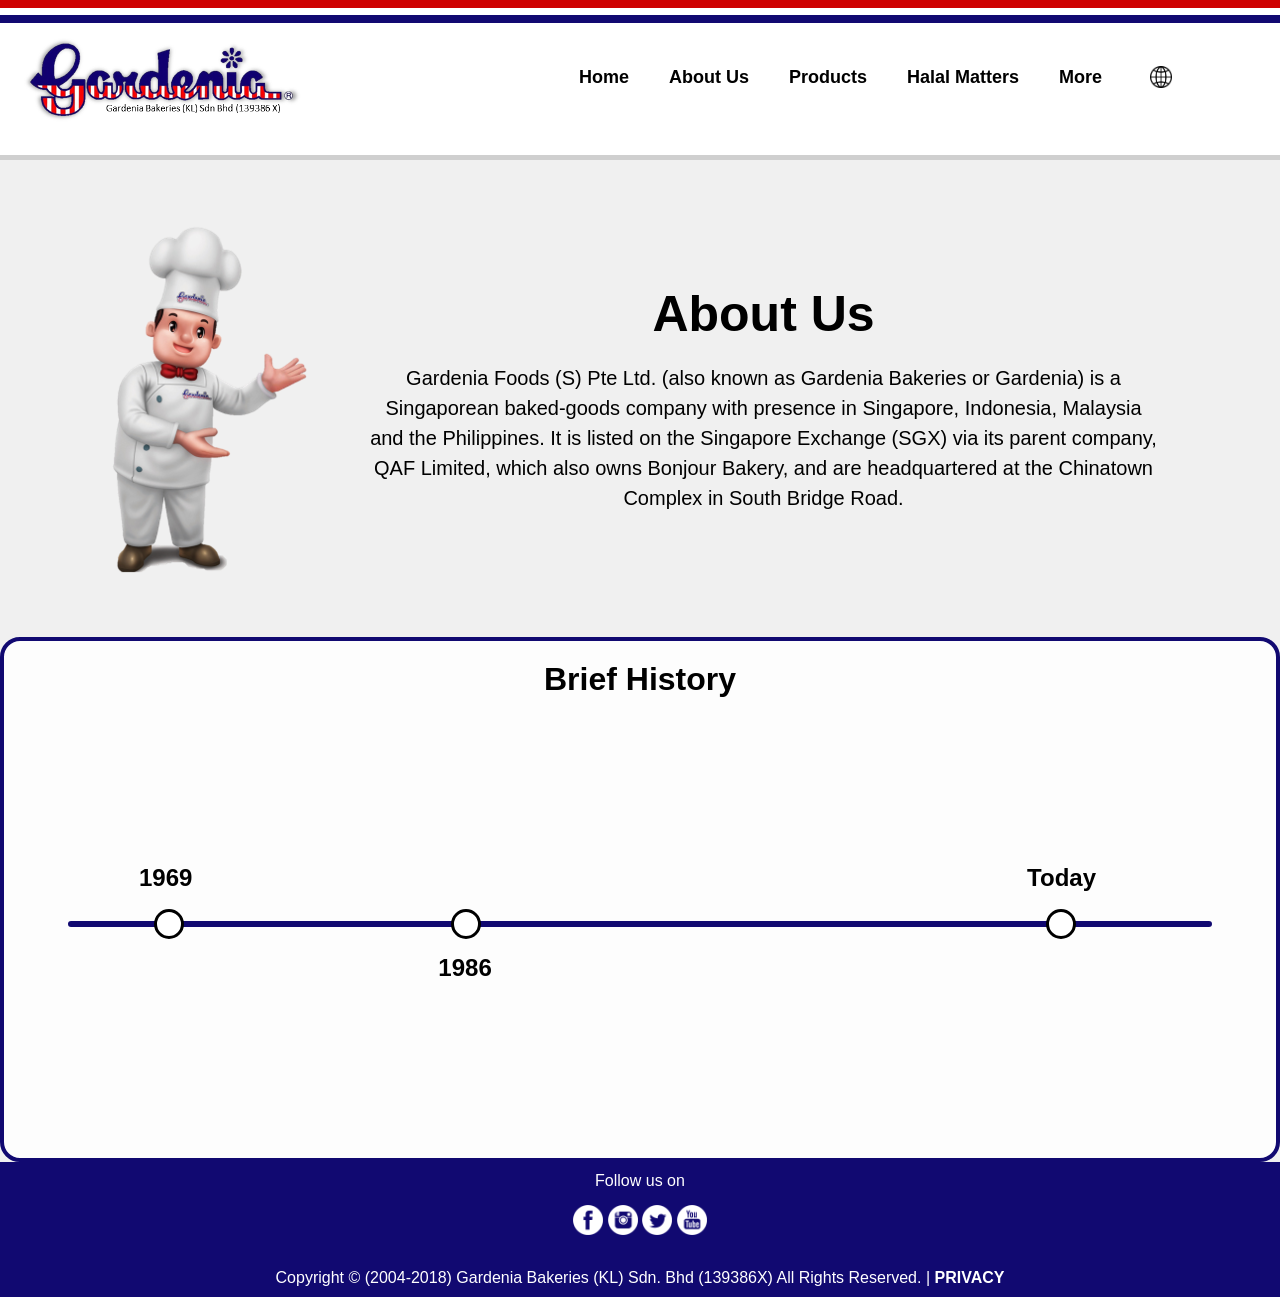
==== about-us-dev.html @ 89bb505b "Co-authored-by: CHUAH WEN JUIN <74487@siswa.unimas.my> Co-authored-by: JEREMI KEK TENG FONG <75162@s" ====
<!DOCTYPE html>
<html>
    <head>
        <title>Gardenia Bakeries (KL) Sdn Bhd</title>
        <link rel="stylesheet" href="src/style.css">
        <link rel="icon" href="src/icon.png"> <!--a random pic as favicon for now, can change later-->
        <meta name="viewport" content="width=device-width, initial-scale=1.0">
    </head>

    <body>
        <script src="script.js"></script>
        <header>
            <div class="logo">
                <div class="logo-container">
                    <img src="src/gardenia.png" alt="Logo">
                </div>
                <div class="logo-container slogan">
                    <img src="src/sogood.png" alt="Good">
                </div>
            </div>
            <nav>
                <ul class="nav-links">
                    <li><a href="index.html">Home</a></li>
                    <li><a href="aboutus.html">About Us</a></li>
                    <li><a href="https://www.youtube.com/watch?v=iik25wqIuFo" target="_blank">Products</a></li>
                    <li><a href="achievement.html">Halal Matters</a></li>
                    <div class = "dropdown">
                        <button class="dropbtn">More</button>
                        <div class="dropdown-content">
                            <a href="#">Activities</a>
                            <a href="#">Recipe</a>
                            <a href="#">Tour</a>
                            <a href="#">Health Tips</a>
                            <a href="#">R&D/QA</a>
                            <a href="#">The Truth</a>
                            <a href="#">Career Center</a>
                            <a href="#">Contact Us</a>
                        </div>
                    </div>
                </ul>
                <div class = "language">
                    <button class="dropbtn"><img src="src/globe.png" alt="Globe"></button>
                    <div class="dropdown-language">
                        <a href="#">English</a>
                        <a href="#">B. Melayu</a>
                        <a href="#">中文</a>
                    </div>
                </div>
            </nav>
            <div class="sidebar-icon" onclick="openNav()">&#9776;</div>
            <div id="sidebar">
                <a href="javascript:void(0)" class="closebtn" onclick="closeNav()">&times;</a>
                <a href="index.html">Home</a>
                <a href="aboutus.html">About Us</a>
                <a href="https://youtu.be/dQw4w9WgXcQ">Products</a>
                <a href="#">Halal Matters</a>
                <a href="#">Activities</a>
                <a href="#">Recipe</a>
                <a href="#">Tour</a>
                <a href="#">Health Tips</a>
                <a href="#">R&D/QA</a>
                <a href="#">The Truth</a>
                <a href="#">Career Center</a>
                <a href="#">Contact Us</a>
            </div>
        </header>
        <main>
            <div class="aboutus">
                <div class="bakerman">
                    <img src="src/bakerman.png" style="float: left;" alt="Bakerman">
                </div>  
                <div class="container">
                    <h2 class="centered">About Us</h2>
                    <p class="centered">Gardenia Foods (S) Pte Ltd. (also known as Gardenia Bakeries or Gardenia) is a Singaporean baked-goods company with presence in Singapore, Indonesia, Malaysia and the Philippines. It is listed on the Singapore Exchange (SGX) via its parent company, QAF Limited, which also owns Bonjour Bakery, and are headquartered at the Chinatown Complex in South Bridge Road.</p>
                </div>
            </div>

            <div class="history">
                <h1> Brief History</h1>
                <hr>
                <div class="year">
                    <h2 class="year top1">1969</h2>
                    <h2 class="year bottom">1986</h2>
                    <h2 class="year top2">Today</h2>
                </div>
                <div class="circle">
                    <div class="circle1">
                        <div class="dot"></div>
                    </div>
                    <div class="circle2">
                        <div class="dot"></div>
                    </div>
                    <div class="circle3">
                        <div class="dot"></div>
                    </div>
                </div>
            </div>
        </main>
        <footer>
            <p>Follow us on</p>
            <div class="icon">
                <a href="https://www.facebook.com/GardeniaKL" title="Facebook" target=_blank><img src="src/fb.png" alt="Facebook"></a>
                <a href="https://www.instagram.com/gardenia_kl/" title="Instagram" target=_blank><img src="src/ig.png" alt="Instagram"></a>
                <a href="https://twitter.com/gardenia_kl" title="Twitter" target=_blank><img src="src/tw.png" alt="Twitter"></a>
                <a href="https://www.youtube.com/user/GardeniaKL" title="Youtube" target=_blank><img src="src/yt.png" alt="Youtube"></a>
            </div>
            <p>Copyright &copy (2004-2018) Gardenia Bakeries (KL) Sdn. Bhd (139386X) All Rights Reserved. | <a href="#">PRIVACY</a></p>
        </footer>

</html>
---- src/style.css ----
*{
    margin: 0px;
    padding: 0px;
    box-sizing: border-box;
}

body{
    font-family: Arial, Helvetica, sans-serif;
}

header{
    background: linear-gradient(
        #CE0101 5%, white 5%, white 10%, #110971 10%, #110971 15%, white 15%);
    border-bottom: 5px solid rgb(207, 207, 207);
    display: flex;
    height: 160px;
}

.logo{
    display: flex;
    flex: 1;
}

.logo-container{
    margin: 20px;
    padding-top: 15px;
}

nav{
    display: flex;
    margin: 20px;
}

.nav-links{
    list-style-type: none;
    display: flex;
    font-size: large;
    font-weight: bold;
}

.nav-links li{
    margin: auto;
}

.nav-links a, .dropbtn{
    text-decoration: none;
    color: #000;
    padding: 20px;
    margin: auto;
}

.nav-links li a:hover, .dropbtn:hover, .dropdown-content a:hover, .dropdown-language a:hover{
    color:#CE0101;
}

.dropbtn{
    border: none;
    background: white;
    font-size: large;
    font-weight: bold;
}

.dropbtn img{
    width: 22%;
    right: 30px;
    top: 2px;
    position: relative;
}

.dropdown, .language{
    margin: auto;
}

.language a{
    font-size: large;
    font-weight: bold;
    color: #000;
}

.dropdown-content, .dropdown-language{
    display: none;
    position: absolute;
    background-color: #f1f1f1;
    min-width: 160px;
    box-shadow: 0px 8px 16px 0px rgba(0,0,0,0.2);
    z-index: 1;
    border-radius: 10px;
    border: 2px solid gray;
}

.dropdown-language{
    min-width: auto;
}

.dropdown-content a, .dropdown-language a{
    padding: 12px 16px;
    text-decoration: none;
    display: block;
}

.dropdown:hover .dropdown-content, .language:hover .dropdown-language {display: block;}

/* Main */
main{
    background: #F0F0F0;
    max-width: 100%;
    height: auto;
}

/* Slideshow
#slideshow img{
    object-fit: cover;
    animation: opachange 1s ease-in 0s 1 normal;
    width: 100%; 
    height: 500px;
}

#slideshow button{
    border: 3px solid white;
    border-radius: 50%;
    background-color: black;
    color: white;
    padding: 20px;
    opacity: 50%;
}

#slideshow button:hover{
    background-color: gray;
}

@keyframes opachange{
    from{opacity: 0;}
    to{opacity: 1;}
}*/

/* Slideshow */
#slideshow{
    margin: 0 20px;
    height: 500px;
    display: flex;
}

#slideshow .slide{
    animation: opachange 1s ease-in 0s 1 normal;
    max-width: 1400px;
    height: 500px;
    margin: auto;
    object-fit: cover;
    overflow: auto;
}

#slideshow button{
    border: none;
    width: 50px;
    height: 50px;
    border-radius: 50%;
    background: none;
    float: right;
    position: absolute;
    top: 400px;
    z-index: 1;
}

#slideshow button:hover{
    background: #fff;
    border: 3px solid gray;
}

#slideshow .right{
    right: 20px;
}

#slideshow button img{
    width: 100%;
}

@keyframes opachange{
    from{opacity: 0;}
    to{opacity: 1;}
}

/* About Us */
.aboutus{
    display: flex;
    align-items: center;
    padding: 50px 100px;
}

.bakerman{
    padding-right: 30px;
}

.container{
    position:relative;
    text-align: center;
    font-size: 20px;
}

.container h2{
    font-size: 50px;
}

.container p{
    line-height: 30px;
}

.centered{
    margin: 20px;
}

/* History */
.history{
    border: 4px solid #110971;
    border-radius: 20px;
    background-image: url(src/icon.png);
    background-color: rgba(255, 255, 255, 0.9);
    background-blend-mode: lighten;
    height: 525px;
}

.history h1{
    text-align: center;
    margin: 20px;
}

.history hr{
    border: 3px solid #110971;
    border-radius: 5px;
    max-width: 90%;
    margin: auto;
    position: relative;
    top: 203px;
}

.history .dot{
    height: 30px;
    width: 30px;
    border: 3px solid #000;
    border-radius: 3px;
    border-radius: 50%;
    background: #fff;
}

.history .circle1, .year .top1{
    flex: 1;
    margin-left: 150px;
}

.history .circle2, .year .bottom{
    flex: 2;
}

.history .circle3, .year .top2{
    margin-right: 200px;
}

.history .circle, .year{
    display: flex;
    position: relative;
    top: 157px;
    z-index: 1;
}

.history .year{
    top: 70px;
}

.history .year .top1{
    margin-left: 135px;
}

.history .year .bottom{
    top: 160px;
    margin-left: 5px;
}

.history .year .top2{
    margin-right: 180px;
}

svg{
    width: 100%;
    height: 400px;
}

svg g rect{
    display: none;
    fill: #fff;
    stroke: #110971;
}

svg g polygon{
    display: none;
    fill: #110971;
}

svg g text{
    display: none;
}

svg g:hover circle{
    fill: #CE0101;
}

svg g:hover text, svg g:hover rect, svg g:hover polygon{
    animation: opachange 1s ease-in 0s 1 normal;
    display:block;
}

.Achievement {
    font-family: sans-serif;
	position: relative;
	width: 100%;
	height: 700px;
	border: 5px solid #CE0101;
	border-radius: 25px;
    margin-top: 50px;
    margin-bottom: 50px;
}

.content{
	text-align: justify;
	text-justify: inter-word;
}

.Achievement .box {
        position: relative;
		left: 130px;
        width: calc(300px - 15px);
        height: calc(400px - 20px);
        background: #ff8a8a;
        float: left;
        margin: 15px;
        box-sizing: border-box;
        overflow: hidden;
        border-radius: 25px;
}

.Achievement .box .sub {
        position: absolute;
        top: 0;
        left: 0;
        width: 100%;
        height: 100%;
        background: #CE0101;
        transition: 0.5s;
        z-index: 1;
        font-family: Brush Script MT;
    }
	
.Achievement .box:hover .sub {
        top: 20px;
        left: calc(50% - 40px);
        width: 70px;
        height: 70px;
        border-radius: 50%;
    }
	
.Achievement .box .sub .year {
        position: absolute;
        top: 50%;
        left: 50%;
        transform: translate(-50%, -50%);
        font-size: 40px;
        transition: 0.5s;
        color: #fff;
    }
	
.Achievement .box:hover .sub .year {
        font-size: 25px;
    }
	
.Achievement .box .content {
        position: absolute;
        top: 120px;
		margin-right: 20px;
        height: calc(100% - 80px);
        box-sizing: border-box;
        transition: 0.5s;
        opacity: 0;
        margin: 0;
        padding: 0px 20px 0px 25px;
        color: #fff;
        text-indent: -3px;
    }
	
.Achievement .box:hover .content {
        top: 100px;
        opacity: 1;
    }

#button, #button2{
    cursor: pointer;
}

#showmore{
	display: none;
    opacity: 1;
}

/* Footer */
footer{
    background: #110971;
    color: #fff;
    text-align: center;
}

footer p{
    padding: 10px;;
}

footer p a{
    text-decoration: none;
    color: #fff;
    font-weight: bold;
}

.icon{
    margin: 5px 0 20px 0;
}

.icon img{
    height: 30px;
}

/* Sidebar */
.sidebar-icon{
    display: none;
    font-size: xx-large;
    font-weight: bold;
    margin: auto;
    position: relative;
    right: 20px;
    cursor: pointer;
}

#sidebar {
    height: 100%;
    width: 0;
    position: fixed;
    z-index: 2;
    top: 0;
    right: 0;
    background-color: #f1f1f1;
    overflow-x: hidden;
    transition: 0.5s;
    padding-top: 100px;
    box-shadow: 0px 8px 16px 0px rgba(0,0,0,0.2);
  }
  
  #sidebar a {
    padding: 8px 8px 8px 32px;
    text-decoration: none;
    font-size: larger;
    font-weight: bold;
    color: #000;
    display: block;
    transition: 0.3s;
  }
  
  #sidebar a:hover {
    color: #CE0101;
  }
  
  #sidebar .closebtn {
    position: absolute;
    top: 0;
    right: 25px;
    font-size: 36px;
    margin-left: 50px;
    padding-top: 60px;
  }

/* Display on different sizes */
/* Not display Quotes */
@media only screen and (max-width: 1400px) {
    .logo .slogan{
       display: none;
    }
}

/* Not display Navbar */
@media only screen and (max-width: 1100px) {
    .nav-links{
       display: none;
    }
    .dropbtn img{
        min-width: 20px;
        min-height: 20px;
        right: -20px;
        top: 5px;
    }
    .slide{
        object-fit: cover;
     }
     .sidebar-icon{
        display: inline-block;
     }
     .logo{
         width: 200px;
     }
     .logo-container img{
        padding-top: 20px;
        width:150%;
     }
     .logo-container{
         width: 128px;
     }
     .history .circle1{
         margin-left: 75px;
     }
     .history .circle3{
        margin-right: 100px;
    }
    .history .year .top1{
        margin-left: 60px;
    }
    .history .year .top2{
        margin-right: 80px;
    }
}

@media only screen and (max-width: 900px) {
    .bakerman{
       display: none;
    }
    .aboutus{
        padding: 10px;
    }
}

@media screen and (max-height: 450px) {
    .sidebar {padding-top: 15px;}
    .sidebar a {font-size: 18px;}
  }
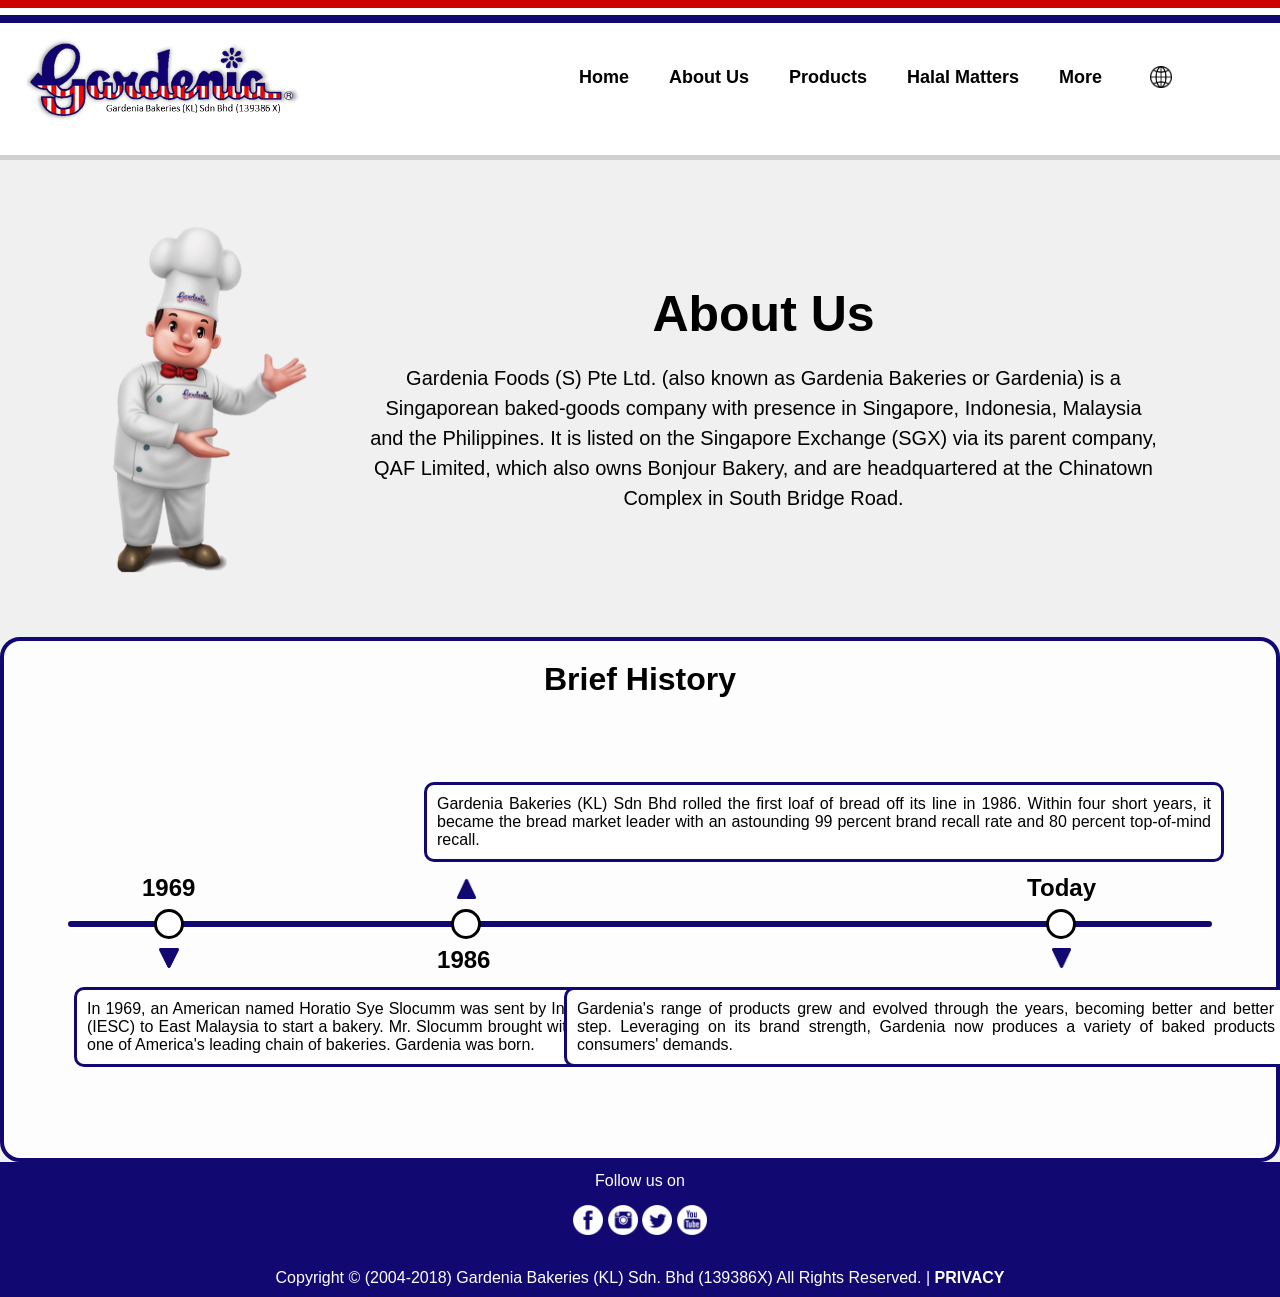
==== commit b492720c: "Co-authored-by: CHUAH WEN JUIN <74487@siswa.unimas.my> Co-authored-by: JEREMI KEK TENG FONG <75162@s" ====
--- a/about-us-dev.html
+++ b/about-us-dev.html
@@ -79,19 +79,41 @@
                 <h1> Brief History</h1>
                 <hr>
                 <div class="year">
-                    <h2 class="year top1">1969</h2>
-                    <h2 class="year bottom">1986</h2>
-                    <h2 class="year top2">Today</h2>
+                    <h2 class="year year1">1969</h2>
+                    <h2 class="year year2">1986</h2>
+                    <h2 class="year year3">Today</h2>
                 </div>
                 <div class="circle">
                     <div class="circle1">
-                        <div class="dot"></div>
+                        <div class="dot" onmouseover="toggleOn()" onmouseout="toggleOff()"></div>
                     </div>
                     <div class="circle2">
                         <div class="dot"></div>
                     </div>
                     <div class="circle3">
                         <div class="dot"></div>
+                    </div>
+                </div>
+                <div class="arrow">
+                    <div class="arrow arrow1">
+                    <img id="arrow_1" src="src/arrow_down.png" alt="arrow_down">
+                    </div>
+                    <div class="arrow arrow2">
+                    <img src="src/arrow_up.png" alt="arrow_up">
+                    </div>
+                    <div class="arrow arrow3">
+                    <img src="src/arrow_down.png" alt="arrow_down">
+                    </div>
+                </div>
+                <div class="description">
+                    <div class="description desc1">
+                    <p id="desc_1">In 1969, an American named Horatio Sye Slocumm was sent by International Executive Service Corporation (IESC) to East Malaysia to start a bakery. Mr. Slocumm brought with him 35 years of baking experience with one of America's leading chain of bakeries. Gardenia was born.</p>
+                    </div>
+                    <div class="description desc2">
+                    <p id="desc_2">Gardenia Bakeries (KL) Sdn Bhd rolled the first loaf of bread off its line in 1986. Within four short years, it became the bread market leader with an astounding 99 percent brand recall rate and 80 percent top-of-mind recall.</p>
+                    </div>
+                    <div class="description desc3">
+                    <p id="desc_3">Gardenia's range of products grew and evolved through the years, becoming better and better with each step. Leveraging on its brand strength, Gardenia now produces a variety of baked products to satisfy consumers' demands.</p>
                     </div>
                 </div>
             </div>
--- a/src/style.css
+++ b/src/style.css
@@ -241,20 +241,24 @@
     background: #fff;
 }
 
-.history .circle1, .year .top1{
+.history .dot:hover{
+    background: #CE0101;
+}
+
+.history .circle1, .year1 ,.arrow1{
     flex: 1;
     margin-left: 150px;
 }
 
-.history .circle2, .year .bottom{
+.history .circle2, .year2 ,.arrow2{
     flex: 2;
 }
 
-.history .circle3, .year .top2{
+.history .circle3, .year3, .arrow3{
     margin-right: 200px;
 }
 
-.history .circle, .year{
+.history .circle, .year, .arrow{
     display: flex;
     position: relative;
     top: 157px;
@@ -262,20 +266,64 @@
 }
 
 .history .year{
-    top: 70px;
-}
-
-.history .year .top1{
-    margin-left: 135px;
-}
-
-.history .year .bottom{
-    top: 160px;
-    margin-left: 5px;
-}
-
-.history .year .top2{
+    top: 75px;
+}
+
+.history .year1{
+    margin-left: 138px;
+}
+
+.history .year2{
+    top: 147px;
+}
+
+.history .year3{
     margin-right: 180px;
+}
+
+.history img{
+    height: 20px;
+}
+
+.history .arrow{
+    top: 83px;
+}
+
+.history .arrow1{
+    margin-left: 155px;
+}
+
+.history .arrow2{
+    top: 14px;
+}
+
+.history .arrow3{
+    margin-right: 205px;
+}
+
+.history p{
+    background: #fff;
+    border: 3px solid #110971;
+    border-radius: 10px;
+    padding: 10px;
+    text-align: justify;
+    max-width: 800px;
+}
+
+.history .desc1, .desc2, .desc3{
+    position: relative;
+    left: 70px;
+    top: 185px;
+}
+
+.history .desc2{
+    left: 420px;
+    top: -100px;
+}
+
+.history .desc3{
+    left: 560px;
+    top: 25px;
 }
 
 svg{
@@ -512,10 +560,10 @@
      .history .circle3{
         margin-right: 100px;
     }
-    .history .year .top1{
+    .history .year1{
         margin-left: 60px;
     }
-    .history .year .top2{
+    .history .year3{
         margin-right: 80px;
     }
 }
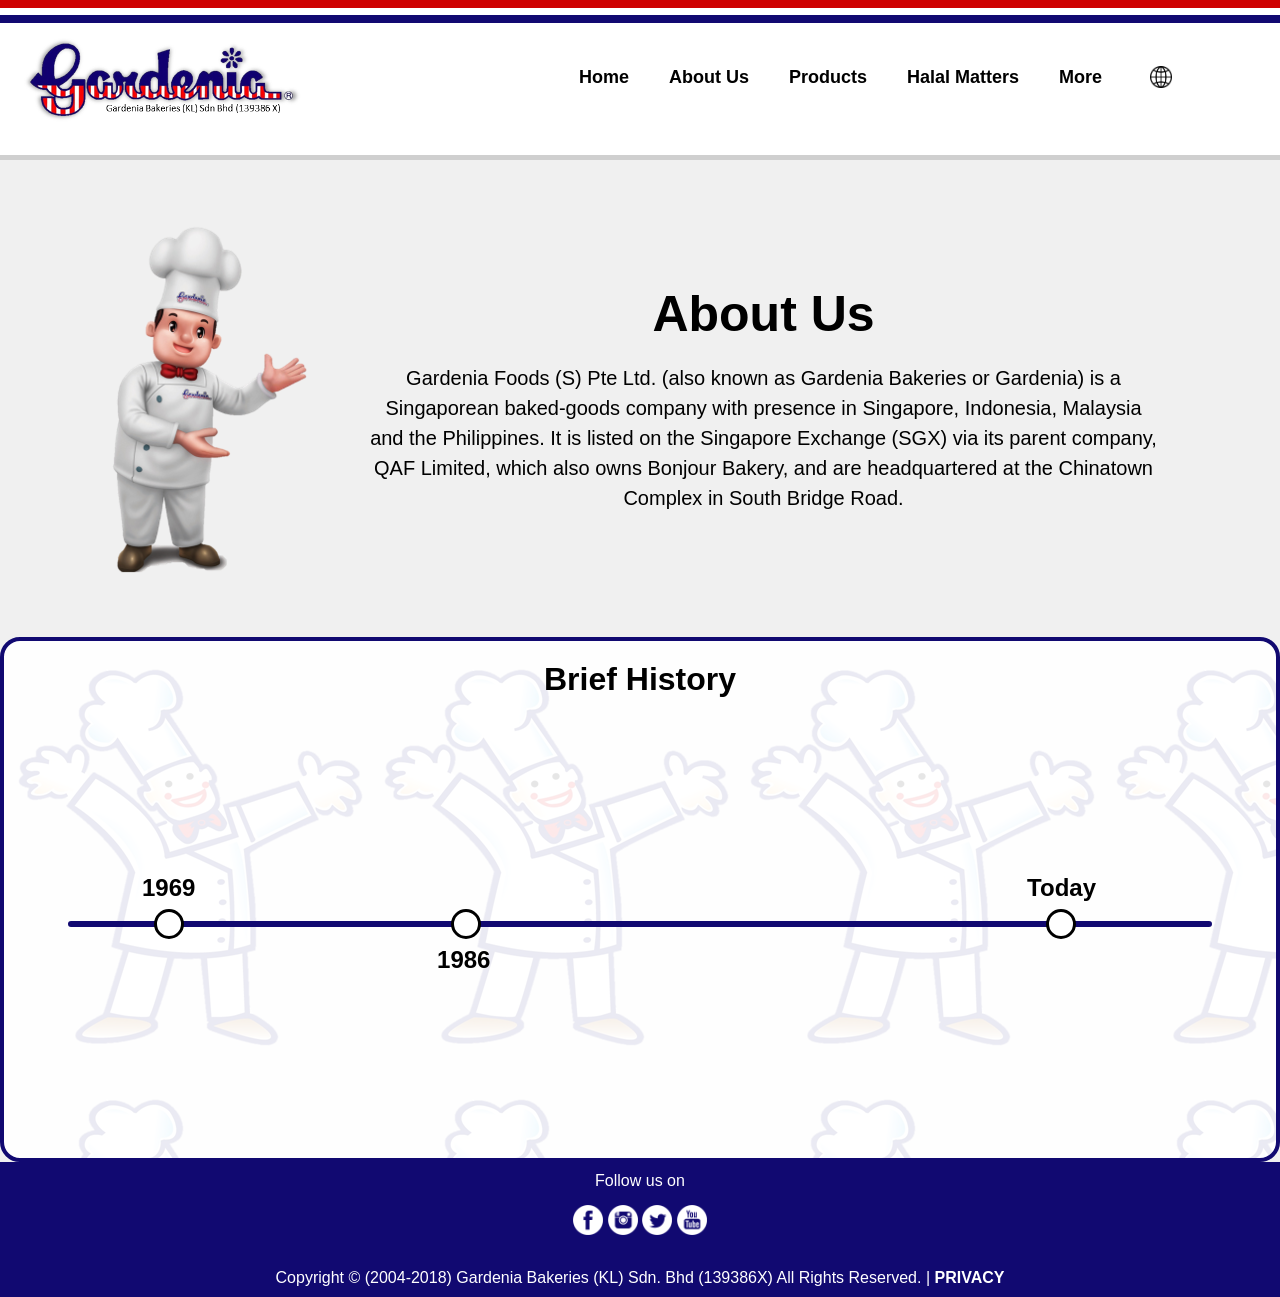
==== commit 63483d1f: "Co-authored-by: CHUAH WEN JUIN <74487@siswa.unimas.my> Co-authored-by: JEREMI KEK TENG FONG <75162@s" ====
--- a/about-us-dev.html
+++ b/about-us-dev.html
@@ -85,13 +85,13 @@
                 </div>
                 <div class="circle">
                     <div class="circle1">
-                        <div class="dot" onmouseover="toggleOn()" onmouseout="toggleOff()"></div>
+                        <div class="dot dot1" onmouseover="toggleOn1()" onmouseout="toggleOff1()"></div>
                     </div>
                     <div class="circle2">
-                        <div class="dot"></div>
+                        <div class="dot dot2" onmouseover="toggleOn2()" onmouseout="toggleOff2()"></div>
                     </div>
                     <div class="circle3">
-                        <div class="dot"></div>
+                        <div class="dot dot2" onmouseover="toggleOn3()" onmouseout="toggleOff3()"></div>
                     </div>
                 </div>
                 <div class="arrow">
@@ -99,10 +99,10 @@
                     <img id="arrow_1" src="src/arrow_down.png" alt="arrow_down">
                     </div>
                     <div class="arrow arrow2">
-                    <img src="src/arrow_up.png" alt="arrow_up">
+                    <img id="arrow_2" src="src/arrow_up.png" alt="arrow_up">
                     </div>
                     <div class="arrow arrow3">
-                    <img src="src/arrow_down.png" alt="arrow_down">
+                    <img id="arrow_3" src="src/arrow_down.png" alt="arrow_down">
                     </div>
                 </div>
                 <div class="description">
--- a/src/style.css
+++ b/src/style.css
@@ -212,7 +212,7 @@
 .history{
     border: 4px solid #110971;
     border-radius: 20px;
-    background-image: url(src/icon.png);
+    background-image: url(icon.png);
     background-color: rgba(255, 255, 255, 0.9);
     background-blend-mode: lighten;
     height: 525px;
@@ -258,7 +258,7 @@
     margin-right: 200px;
 }
 
-.history .circle, .year, .arrow{
+.history .circle, .year, .arrow, .description{
     display: flex;
     position: relative;
     top: 157px;
@@ -289,11 +289,16 @@
     top: 83px;
 }
 
+.history #arrow_1, #arrow_2, #arrow_3{
+    display: none;
+}
+
 .history .arrow1{
     margin-left: 155px;
 }
 
 .history .arrow2{
+    right: 7px;
     top: 14px;
 }
 
@@ -308,24 +313,27 @@
     padding: 10px;
     text-align: justify;
     max-width: 800px;
-}
-
-.history .desc1, .desc2, .desc3{
-    position: relative;
-    left: 70px;
-    top: 185px;
+    display: none;
+}
+
+.history .description{
+    top: 90px;
+    margin: auto;
+}
+
+.history .desc1{
+    left: -30px;
 }
 
 .history .desc2{
-    left: 420px;
-    top: -100px;
+    top: -110px;
+    left: 60px;
 }
 
 .history .desc3{
-    left: 560px;
-    top: 25px;
-}
-
+    right: -30px;
+}
+/* svg */
 svg{
     width: 100%;
     height: 400px;
@@ -566,6 +574,18 @@
     .history .year3{
         margin-right: 80px;
     }
+    .history .arrow1{
+        margin-left: 80px;
+    }
+    .history .arrow3{
+        margin-right: 105px;;
+    }
+    .history .desc1{
+        margin-left: 75px;
+    }
+    .history .desc3{
+        margin-right: 75px;
+    }
 }
 
 @media only screen and (max-width: 900px) {
@@ -574,6 +594,12 @@
     }
     .aboutus{
         padding: 10px;
+    }
+}
+
+@media only screen and (max-width: 700px) {
+    .history .desc2{
+        top: -150px;
     }
 }
 
